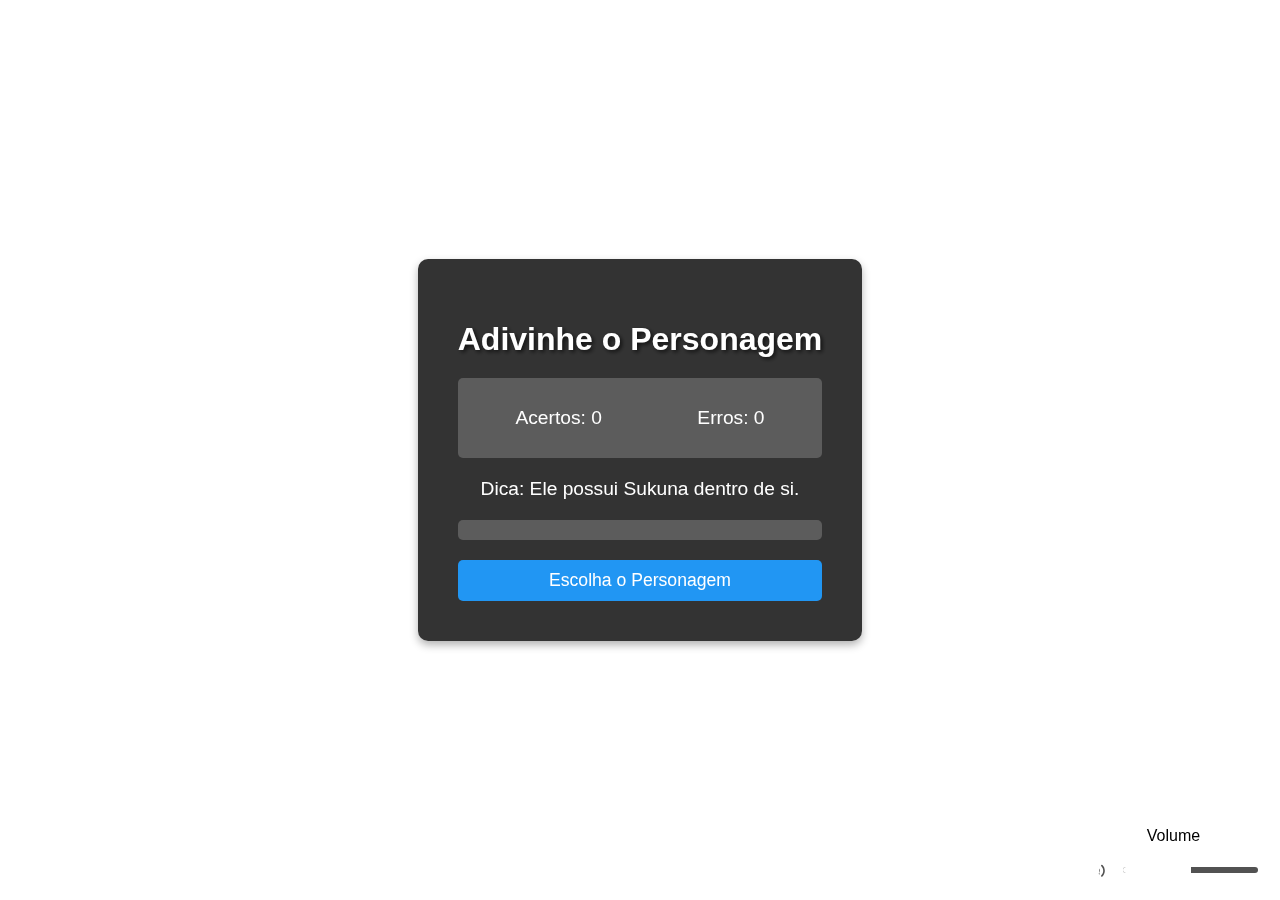
==== game.html @ 5ccdb16d "jujutsu_kaisen" ====
<!DOCTYPE html>
<html lang="pt-br">
<head>
    <meta charset="UTF-8">
    <link rel="icon" href="./image/2.ico" type="image/png">
    <meta name="viewport" content="width=device-width, initial-scale=1.0">
    <title>Jujutsu Kaisen Game</title>
    <link rel="stylesheet" href="./css/styles.css">
    <link rel="stylesheet" href="./css/game.css">
    <style>
        .select-box {
            position: relative;
            margin-top: 20px;
        }

        #select-character-btn {
            padding: 10px;
            background-color: #2196F3;
            color: white;
            border: none;
            border-radius: 5px;
            cursor: pointer;
            width: 100%;
            font-size: 1.1em;
            transition: background-color 0.3s;
        }

        #select-character-btn:hover {
            background-color: #0b7dda;
        }

        .character-list {
            display: none; 
            max-height: 300px; 
            overflow-y: auto; 
            background-color: rgba(0, 0, 0, 0.8);
            border-radius: 5px;
            padding: 10px;
            position: absolute;
            top: 40px;
            left: 0;
            width: 100%;
            box-sizing: border-box;
            z-index: 1;
        }

        .character-item {
            display: flex;
            align-items: center;
            margin-bottom: 10px;
            color: rgb(255, 255, 255);
            cursor: pointer;
            padding: 10px;
            background-color: rgba(0, 0, 0, 0.5);
            border-radius: 5px;
            transition: background-color 0.3s;
        }

        .character-item:hover {
            background-color: #2196F3;
        }

        .character-item img {
            width: 40px;
            height: 40px;
            border-radius: 50%;
            margin-right: 10px;
        }

        #search-input {
            padding: 8px;
            width: 100%;
            margin-bottom: 10px;
            border-radius: 5px;
            font-size: 1em;
            border: none;
        }

        @media (max-width: 600px) {
            .game-container {
                width: 90%;
            }

            #select-character-btn {
                font-size: 1em;
            }

            .character-item img {
                width: 35px;
                height: 35px;
            }

            #search-input {
                font-size: 0.9em;
            }
        }
    </style>
</head>
<body>

    <div class="video-background">
        <video id="background-video" autoplay muted loop>
            <source src="./video/jujutsu.mp4" type="video/mp4">
            Seu navegador não suporta a tag de vídeo.
        </video>
    </div>

    <div class="game-container">
        <h1>Adivinhe o Personagem</h1>

        <div class="scoreboard">
            <p>Acertos: <span id="correct-score">0</span></p>
            <p>Erros: <span id="incorrect-score">0</span></p>
        </div>

        <div class="game-box">
            <p id="hint">Dica: Este personagem usa uma técnica poderosa de fogo.</p>
        </div>

        <div id="result" class="result-box"></div>

        <div class="select-box">
            <button id="select-character-btn">Escolha o Personagem</button>
            <div id="character-list" class="character-list">
                <input type="text" id="search-input" placeholder="Pesquise o personagem...">
                <div id="characters-container" class="characters-container"></div>
            </div>
        </div>
    </div>

    <div class="audio-control">
        <p>Volume</p>
        <label class="slider">
            <input type="range" class="level" id="volume-slider" min="0" max="1" step="0.01" value="0.5">
            <svg class="volume" xmlns="http://www.w3.org/2000/svg" version="1.1" xmlns:xlink="http://www.w3.org/1999/xlink" width="512" height="512" x="0" y="0" viewBox="0 0 24 24" style="enable-background:new 0 0 512 512" xml:space="preserve">
                <g>
                    <path d="M18.36 19.36a1 1 0 0 1-.705-1.71C19.167 16.148 20 14.142 20 12s-.833-4.148-2.345-5.65a1 1 0 1 1 1.41-1.419C20.958 6.812 22 9.322 22 12s-1.042 5.188-2.935 7.069a.997.997 0 0 1-.705.291z" fill="currentColor"></path>
                    <path d="M15.53 16.53a.999.999 0 0 1-.703-1.711C15.572 14.082 16 13.054 16 12s-.428-2.082-1.173-2.819a1 1 0="1.406-1.422A6 6 0 0 1 18 12a6 6 0 0 1-1.767 4.241.996.996 0 0 1-.703.289zM12 22a1 1 0 0 1-.707-.293L6.586 17H4c-1.103 0-2-.897-2-2V9c0-1.103.897-2 2-2h2.586l4.707-4.707A.998.998 0 0 1 13 3v18a1 1 0 0 1-1 1z" fill="currentColor"></path>
                </g>
            </svg>
        </label>
        
    </div>

    <audio id="background-music" loop>
        <source src="./audio/jujutsu.mp3" type="audio/mp3">
    </audio>
    <script src="./js/game.js"></script>
</body>
</html>
---- css/styles.css ----
/* Estilos básicos */
body, html {
    margin: 0;
    padding: 0;
    height: 100%;
    font-family: 'Arial', sans-serif;
    color: #fff;
}

.video-background {
    position: fixed;
    top: 0;
    left: 0;
    width: 100%;
    height: 100%;
    z-index: -1;
    overflow: hidden;
}

#background-video {
    width: 100%;
    height: 100%;
    object-fit: cover;
}

/* Container do login */
.container {
    display: flex;
    justify-content: center;
    align-items: center;
    height: 100%;
    text-align: center;
    padding: 20px;
}

.card {
    display: flex;
    justify-content: center;
    align-items: center;
    min-height: 350px;
    width: 300px;
    flex-direction: column;
    gap: 35px;
    background: #e3e3e3;
    box-shadow: 16px 16px 32px #c8c8c8,
                -16px -16px 32px #fefefe;
    border-radius: 8px;
}

/* From Uiverse.io by JkHuger */ 
.login {
    color: #000;
    text-transform: uppercase;
    letter-spacing: 2px;
    display: block;
    font-weight: bold;
    font-size: x-large;
  }
  
  .card {
    display: flex;
    justify-content: center;
    align-items: center;
    min-height: 350px;
    width: 300px;
    flex-direction: column;
    gap: 35px;
    background: #e3e3e3;
    box-shadow: 16px 16px 32px #c8c8c8,
          -16px -16px 32px #fefefe;
    border-radius: 8px;
  }
  
  .inputBox {
    position: relative;
    width: 250px;
  }
  
  .inputBox input {
    width: 100%;
    padding: 10px;
    outline: none;
    border: none;
    color: #000;
    font-size: 1em;
    background: transparent;
    border-left: 2px solid #000;
    border-bottom: 2px solid #000;
    transition: 0.1s;
    border-bottom-left-radius: 8px;
  }
  
  .inputBox span {
    margin-top: 5px;
    position: absolute;
    left: 0;
    transform: translateY(-4px);
    margin-left: 10px;
    padding: 10px;
    pointer-events: none;
    font-size: 12px;
    color: #000;
    text-transform: uppercase;
    transition: 0.5s;
    letter-spacing: 3px;
    border-radius: 8px;
  }
  
  .inputBox input:valid~span,
  .inputBox input:focus~span {
    transform: translateX(113px) translateY(-15px);
    font-size: 0.8em;
    padding: 5px 10px;
    background: #000;
    letter-spacing: 0.2em;
    color: #fff;
    border: 2px;
  }
  
  .inputBox input:valid,
  .inputBox input:focus {
    border: 2px solid #000;
    border-radius: 8px;
  }
  
  .enter {
    height: 45px;
    width: 100px;
    border-radius: 5px;
    border: 2px solid #000;
    cursor: pointer;
    background-color: transparent;
    transition: 0.5s;
    text-transform: uppercase;
    font-size: 10px;
    letter-spacing: 2px;
    margin-bottom: 1em;
  }
  
  .enter:hover {
    background-color: rgb(0, 0, 0);
    color: white;
  }
  
  
    
    /* Controle de áudio */
    .audio-control {
        color: #000;
        position: fixed;
        bottom: 20px;
        right: 20px;
        z-index: 10;
        display: flex;
        flex-direction: column;
        align-items: center;
    }
/* Estilos para a barra de volume */
.slider {
    --slider-width: 100%;
    --slider-height: 6px;
    --slider-bg: rgb(82, 82, 82);
    --slider-border-radius: 999px;
    --level-color: #fff;
    --level-transition-duration: .1s;
    --icon-margin: 15px;
    --icon-color: var(--slider-bg);
    --icon-size: 25px;
}

.slider {
    cursor: pointer;
    display: flex;
    flex-direction: row-reverse;
    align-items: center;
}

.slider .volume {
    display: inline-block;
    margin-right: var(--icon-margin);
    color: var(--icon-color);
    width: var(--icon-size);
    height: auto;
}

.slider .level {
    -webkit-appearance: none;
    -moz-appearance: none;
    appearance: none;
    width: var(--slider-width);
    height: var(--slider-height);
    background: var(--slider-bg);
    overflow: hidden;
    border-radius: var(--slider-border-radius);
    transition: height var(--level-transition-duration);
    cursor: inherit;
}

.slider .level::-webkit-slider-thumb {
    -webkit-appearance: none;
    width: 0;
    height: 0;
    box-shadow: -200px 0 0 200px var(--level-color);
}

.slider:hover .level {
    height: calc(var(--slider-height) * 2);
}

/* Animação para o box de login */
@keyframes slideIn {
    from {
        transform: translateY(-50%);
    }
    to {
        transform: translateY(0);
    }
}
---- css/game.css ----
body, html {
    margin: 0;
    padding: 0;
    height: 100%;
    font-family: Arial, sans-serif;
    color: white;
    display: flex;
    justify-content: center;
    align-items: center;
}

.game-container {
    text-align: center;
    background: rgba(0, 0, 0, 0.8);
    padding: 40px;
    border-radius: 10px;
    box-shadow: 0 4px 8px rgba(0, 0, 0, 0.3);
    width: 100%;
    max-width: 600px;
}

.game-container h1 {
    margin-bottom: 20px;
    font-size: 2em;
    text-shadow: 2px 2px 4px rgba(0, 0, 0, 0.7);
}

.scoreboard {
    display: flex;
    justify-content: space-around;
    margin-bottom: 20px;
    font-size: 1.2em;
    background: rgba(255, 255, 255, 0.2);
    padding: 10px;
    border-radius: 5px;
}

.game-box {
    margin-bottom: 20px;
}

.game-box p {
    font-size: 1.2em;
    margin-bottom: 15px;
}

.result-box {
    font-size: 1.2em;
    margin-top: 15px;
    padding: 10px;
    border-radius: 5px;
    background: rgba(255, 255, 255, 0.2);
}

.select-box {
    margin-top: 20px;
}

#select-character-btn {
    padding: 10px 20px;
    border: none;
    border-radius: 5px;
    background: #2196F3;
    color: white;
    font-size: 1.2em;
    cursor: pointer;
}

#select-character-btn:hover {
    background: #0b7dda;
}

.character-list {
    display: none;
    margin-top: 10px;
    padding: 10px;
    background: rgba(255, 255, 255, 0.2);
    border-radius: 5px;
    position: absolute;
    width: 100%;
    top: 60px;
    left: 0;
    z-index: 1;
}

#search-input {
    padding: 8px;
    width: 100%;
    margin-bottom: 10px;
    border-radius: 5px;
    border: none;
    font-size: 1em;
}

.character-box {
    display: flex;
    align-items: center;
    margin-bottom: 10px;
    cursor: pointer;
    padding: 8px;
    border-radius: 5px;
    background: rgba(255, 255, 255, 0.1);
}

.character-box:hover {
    background: rgba(255, 255, 255, 0.3);
}

.character-box img {
    width: 50px;
    height: 50px;
    margin-right: 10px;
}

.character-box p {
    font-size: 1.1em;
    margin: 0;
}

#character-list.active {
    display: block;
}
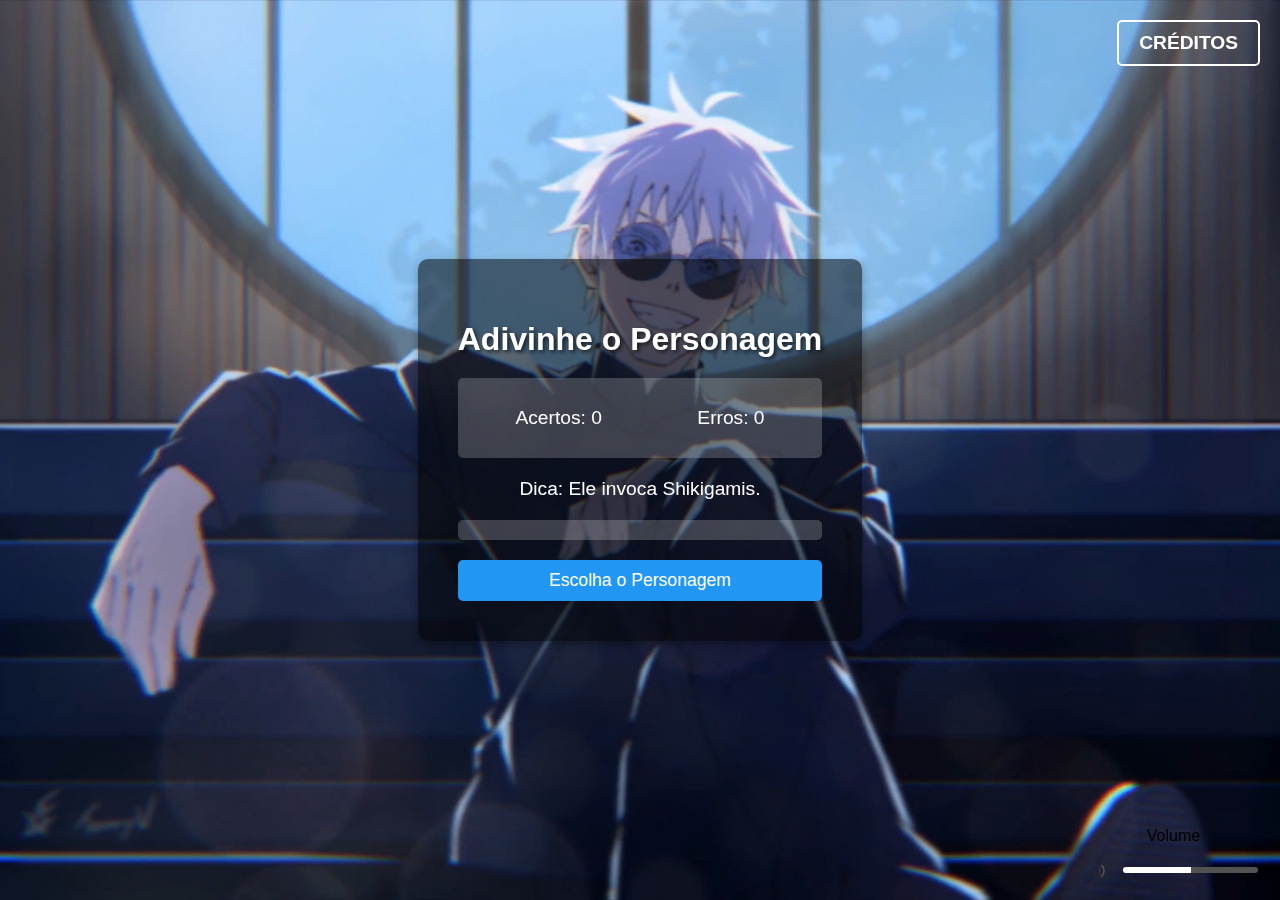
==== commit 7a0d6014: "jujutsu_kaisen" ====
--- a/game.html
+++ b/game.html
@@ -1,5 +1,6 @@
 <!DOCTYPE html>
 <html lang="pt-br">
+
 <head>
     <meta charset="UTF-8">
     <link rel="icon" href="./image/2.ico" type="image/png">
@@ -12,7 +13,7 @@
             position: relative;
             margin-top: 20px;
         }
-
+        
         #select-character-btn {
             padding: 10px;
             background-color: #2196F3;
@@ -24,15 +25,15 @@
             font-size: 1.1em;
             transition: background-color 0.3s;
         }
-
+        
         #select-character-btn:hover {
             background-color: #0b7dda;
         }
-
+        
         .character-list {
-            display: none; 
-            max-height: 300px; 
-            overflow-y: auto; 
+            display: none;
+            max-height: 300px;
+            overflow-y: auto;
             background-color: rgba(0, 0, 0, 0.8);
             border-radius: 5px;
             padding: 10px;
@@ -43,7 +44,7 @@
             box-sizing: border-box;
             z-index: 1;
         }
-
+        
         .character-item {
             display: flex;
             align-items: center;
@@ -55,18 +56,18 @@
             border-radius: 5px;
             transition: background-color 0.3s;
         }
-
+        
         .character-item:hover {
             background-color: #2196F3;
         }
-
+        
         .character-item img {
             width: 40px;
             height: 40px;
             border-radius: 50%;
             margin-right: 10px;
         }
-
+        
         #search-input {
             padding: 8px;
             width: 100%;
@@ -75,33 +76,30 @@
             font-size: 1em;
             border: none;
         }
-
+        
         @media (max-width: 600px) {
             .game-container {
                 width: 90%;
             }
-
             #select-character-btn {
                 font-size: 1em;
             }
-
             .character-item img {
                 width: 35px;
                 height: 35px;
             }
-
             #search-input {
                 font-size: 0.9em;
             }
         }
     </style>
 </head>
+
 <body>
-
+    <a href="creditos.html" id="credits-btn" class="credits-btn">Créditos</a>
     <div class="video-background">
         <video id="background-video" autoplay muted loop>
-            <source src="./video/jujutsu.mp4" type="video/mp4">
-            Seu navegador não suporta a tag de vídeo.
+            <source src="./video/gojo.mp4" type="video/mp4">
         </video>
     </div>
 
@@ -139,12 +137,13 @@
                 </g>
             </svg>
         </label>
-        
+
     </div>
 
     <audio id="background-music" loop>
         <source src="./audio/jujutsu.mp3" type="audio/mp3">
     </audio>
-    <script src="./js/game.js"></script>
+    <script src="./js/game.js" defer></script>
 </body>
-</html>
+
+</html>--- a/css/styles.css
+++ b/css/styles.css
@@ -1,11 +1,37 @@
 /* Estilos básicos */
-body, html {
+
+body,
+html {
     margin: 0;
     padding: 0;
     height: 100%;
     font-family: 'Arial', sans-serif;
     color: #fff;
 }
+
+.credits-btn {
+    position: fixed;
+    top: 20px;
+    right: 20px;
+    padding: 10px 20px;
+    border: 2px solid white;
+    color: white;
+    font-size: 1.2em;
+    text-transform: uppercase;
+    font-weight: bold;
+    text-decoration: none;
+    background-color: transparent;
+    border-radius: 5px;
+    transition: background-color 0.3s ease, color 0.3s ease;
+}
+
+.credits-btn:hover {
+    background-color: white;
+    color: #000;
+}
+
+
+/* Vídeo de fundo */
 
 .video-background {
     position: fixed;
@@ -23,7 +49,9 @@
     object-fit: cover;
 }
 
+
 /* Container do login */
+
 .container {
     display: flex;
     justify-content: center;
@@ -31,6 +59,8 @@
     height: 100%;
     text-align: center;
     padding: 20px;
+    flex-direction: column;
+    /* Ajusta a direção para coluna em telas menores */
 }
 
 .card {
@@ -38,45 +68,41 @@
     justify-content: center;
     align-items: center;
     min-height: 350px;
-    width: 300px;
+    width: 100%;
+    /* Responsivo - ocupa 100% da largura da tela */
+    max-width: 400px;
+    /* Limita a largura máxima */
     flex-direction: column;
-    gap: 35px;
-    background: #e3e3e3;
-    box-shadow: 16px 16px 32px #c8c8c8,
-                -16px -16px 32px #fefefe;
+    gap: 20px;
+    /* Reduz o espaçamento */
+    background: #ffeaea73;
+    box-shadow: 16px 16px 32px #ff878780, -16px -16px 32px #ff838377;
     border-radius: 8px;
-}
-
-/* From Uiverse.io by JkHuger */ 
+    padding: 20px;
+    /* Adiciona preenchimento */
+}
+
+
+/* Estilos do login */
+
 .login {
     color: #000;
     text-transform: uppercase;
     letter-spacing: 2px;
     display: block;
     font-weight: bold;
-    font-size: x-large;
-  }
-  
-  .card {
-    display: flex;
-    justify-content: center;
-    align-items: center;
-    min-height: 350px;
-    width: 300px;
-    flex-direction: column;
-    gap: 35px;
-    background: #e3e3e3;
-    box-shadow: 16px 16px 32px #c8c8c8,
-          -16px -16px 32px #fefefe;
-    border-radius: 8px;
-  }
-  
-  .inputBox {
+    font-size: 1.2em;
+    /* Tamanho de fonte ajustado */
+}
+
+.inputBox {
     position: relative;
-    width: 250px;
-  }
-  
-  .inputBox input {
+    width: 100%;
+    max-width: 300px;
+    /* Limita o tamanho máximo dos inputs */
+}
+
+.inputBox input {
     width: 100%;
     padding: 10px;
     outline: none;
@@ -88,9 +114,9 @@
     border-bottom: 2px solid #000;
     transition: 0.1s;
     border-bottom-left-radius: 8px;
-  }
-  
-  .inputBox span {
+}
+
+.inputBox span {
     margin-top: 5px;
     position: absolute;
     left: 0;
@@ -104,10 +130,10 @@
     transition: 0.5s;
     letter-spacing: 3px;
     border-radius: 8px;
-  }
-  
-  .inputBox input:valid~span,
-  .inputBox input:focus~span {
+}
+
+.inputBox input:valid~span,
+.inputBox input:focus~span {
     transform: translateX(113px) translateY(-15px);
     font-size: 0.8em;
     padding: 5px 10px;
@@ -115,17 +141,19 @@
     letter-spacing: 0.2em;
     color: #fff;
     border: 2px;
-  }
-  
-  .inputBox input:valid,
-  .inputBox input:focus {
+}
+
+.inputBox input:valid,
+.inputBox input:focus {
     border: 2px solid #000;
     border-radius: 8px;
-  }
-  
-  .enter {
+}
+
+.enter {
     height: 45px;
-    width: 100px;
+    width: 100%;
+    max-width: 200px;
+    /* Ajusta o tamanho máximo */
     border-radius: 5px;
     border: 2px solid #000;
     cursor: pointer;
@@ -135,27 +163,30 @@
     font-size: 10px;
     letter-spacing: 2px;
     margin-bottom: 1em;
-  }
-  
-  .enter:hover {
+}
+
+.enter:hover {
     background-color: rgb(0, 0, 0);
     color: white;
-  }
-  
-  
-    
-    /* Controle de áudio */
-    .audio-control {
-        color: #000;
-        position: fixed;
-        bottom: 20px;
-        right: 20px;
-        z-index: 10;
-        display: flex;
-        flex-direction: column;
-        align-items: center;
-    }
+}
+
+
+/* Controle de áudio */
+
+.audio-control {
+    color: #000;
+    position: fixed;
+    bottom: 20px;
+    right: 20px;
+    z-index: 10;
+    display: flex;
+    flex-direction: column;
+    align-items: center;
+}
+
+
 /* Estilos para a barra de volume */
+
 .slider {
     --slider-width: 100%;
     --slider-height: 6px;
@@ -207,7 +238,9 @@
     height: calc(var(--slider-height) * 2);
 }
 
+
 /* Animação para o box de login */
+
 @keyframes slideIn {
     from {
         transform: translateY(-50%);
@@ -216,3 +249,47 @@
         transform: translateY(0);
     }
 }
+
+
+/* Media Queries para telas menores */
+
+@media (max-width: 768px) {
+    .card {
+        width: 90%;
+        /* Ajusta a largura do card para 90% em telas pequenas */
+        max-width: none;
+        /* Remove o limite de largura */
+    }
+    .login {
+        font-size: 1em;
+        /* Ajusta o tamanho da fonte */
+    }
+    .inputBox input {
+        font-size: 0.9em;
+        /* Ajusta o tamanho da fonte do input */
+    }
+    .enter {
+        width: 100%;
+        /* Ajusta o botão para ocupar toda a largura disponível */
+    }
+    .audio-control {
+        position: fixed;
+        bottom: 10px;
+        right: 10px;
+        font-size: 0.9em;
+    }
+}
+
+@media (max-width: 480px) {
+    .login {
+        font-size: 0.9em;
+        /* Tamanho de fonte ajustado para telas muito pequenas */
+    }
+    .card {
+        gap: 15px;
+        /* Reduz o espaçamento entre os elementos do card */
+    }
+    .inputBox {
+        width: 100%;
+    }
+}--- a/css/game.css
+++ b/css/game.css
@@ -1,4 +1,9 @@
-body, html {
+/*#520120
+#730202
+*/
+
+body,
+html {
     margin: 0;
     padding: 0;
     height: 100%;
@@ -11,7 +16,7 @@
 
 .game-container {
     text-align: center;
-    background: rgba(0, 0, 0, 0.8);
+    background: rgba(0, 0, 0, 0.527);
     padding: 40px;
     border-radius: 10px;
     box-shadow: 0 4px 8px rgba(0, 0, 0, 0.3);
@@ -119,4 +124,4 @@
 
 #character-list.active {
     display: block;
-}
+}